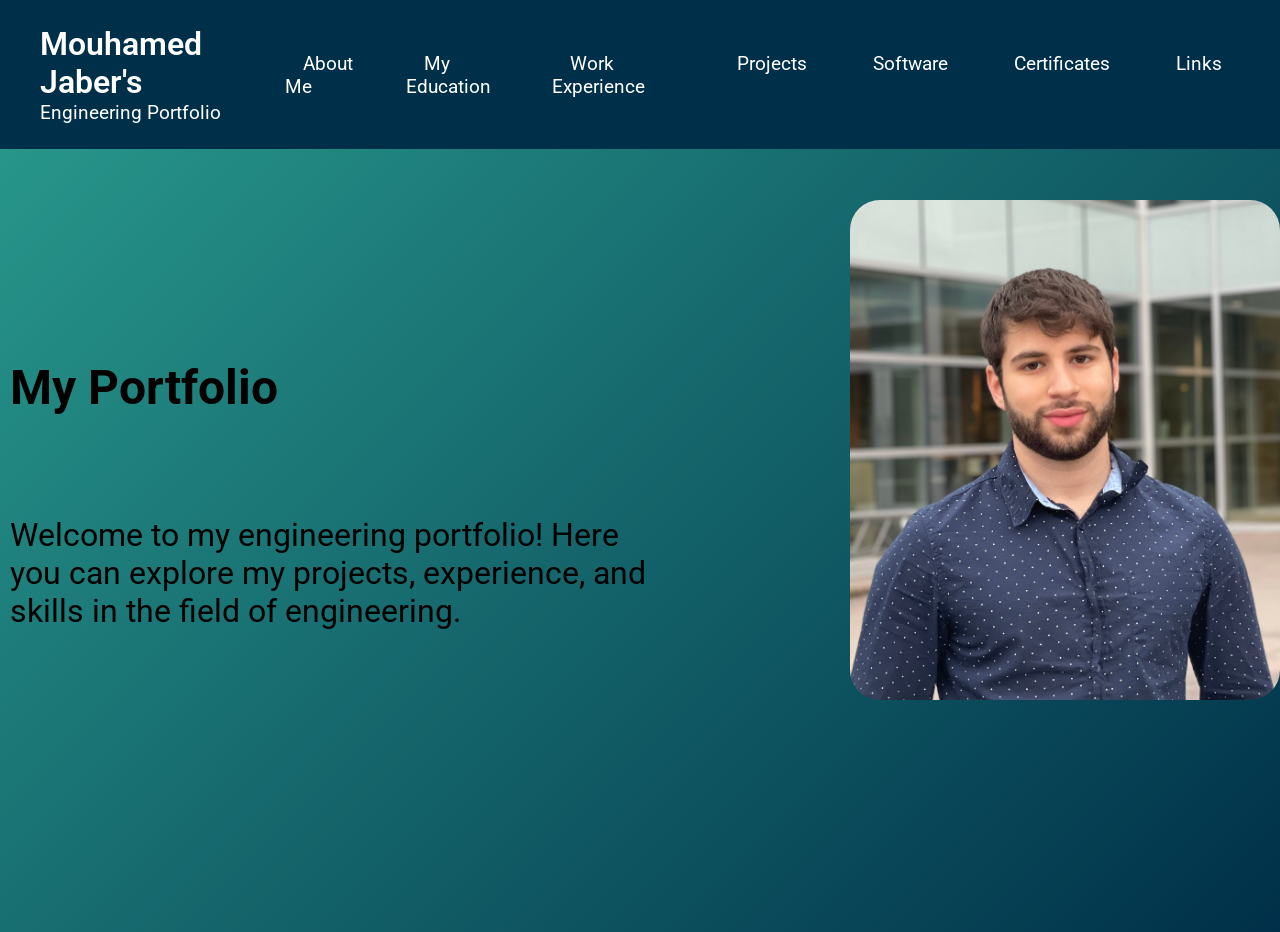
==== index.html @ cb68548f "commiting all work of portfolio" ====
<!DOCTYPE html>
<html lang="en">
<head>
    <meta charset="UTF-8">
    <meta name="viewport" content="width=device-width, initial-scale=1.0">
    <title>Mouhamed Jaber's Engineering Portfolio</title>
    <link rel="stylesheet" href="style.css">
</head>
<body class="homeBody">
    <header>
        <nav class="navbar">
            <a href="index.html" class="nav_title">
                <h2 class="title-text">Mouhamed Jaber's </h2>
                <h3 class="title-subtext">Engineering Portfolio</h3>
            </a>
            <ul class="nav-menu">
                <li class="nav-item">
                    <a href="aboutMe.html" class="nav-link">About Me</a>
                </li>
                <li class="nav-item">
                    <a href="myEdu.html" class="nav-link">My Education</a>
                </li>
                <li class="nav-item">
                    <a href="workXp.html" class="nav-link">Work Experience</a>
                </li>
                <li class="nav-item">
                    <a href="projects.html" class="nav-link">Projects</a>
                </li>
                <li class="nav-item">
                    <a href="software.html" class="nav-link">Software</a>
                </li>
                <li class="nav-item">
                    <a href="certs.html" class="nav-link">Certificates</a>
                </li>
                <li class="nav-item">
                    <a href="links.html" class="nav-link">Links</a>
                </li>
            </ul>
        </nav>
    </header>
    <main class="home">
        <section class="hero-section">
            <div class="section-content">
                <div class="hero-details">
                    <div class="hero-img">
                        <img src="images/profile.jpeg" alt="Profile Picture" class="profile-image">
                    </div>
                    <div class="hero-text">
                        <h1 class="hero-title">My Portfolio</h1>
                        <p class="hero-description">Welcome to my engineering portfolio! Here you can explore my projects, experience, and skills in the field of engineering.</p>
                    </div>
                </div>
            </div>
        </section>
    </main>
</body>
</html>
---- style.css ----
/* Importing Google Fonts */
@import url('https://fonts.googleapis.com/css2?family=Roboto:ital,wght@0,100..900;1,100..900&display=swap');

* {
    margin: 0;
    padding: 0;
    box-sizing: border-box;
    font-family: 'Roboto', sans-serif;
}

:root {
    /*Colors*/
    --black-color: #000000;
    --primary-color: #003049;
    --secondary-color: #fff;
    --color_3: #d62828;
    --color_4: #f77f00;
    --color_5: #fcbf49;
    --color_6: #eae2b7;
    --color_7: #2a9d8f;

    /*Font Sizes*/
    --font-size-s: 0.9rem;
    --font-size-n: 1rem;
    --font-size-m: 1.2rem;
    --font-size-l: 1.5rem;
    --font-size-xl: 2rem;
    --font-size-xxl: 2.5rem;
    --font-size-xxxl: 3rem;


    /*Font Weights*/
    --font-weight-normal: 400;
    --font-weight-medium: 500;
    --font-weight-bold: 700;
    --font-weight-semibold: 600;

    /*Border Radius*/
    --border-radius-s: 8px;
    --border-radius-m: 30px;
    --border-radius-circle: 50%;

    /*Site Max Width*/
    --site-max-width: 1450px;


}

ul {
    list-style: none;
}

a {
    text-decoration: none;
}

button {
    border: none;
    cursor: pointer;
    background: none;
}

img {
    display: block;
    max-width: 100%;
}

/*Navba*/
header {
    position: realtive;
    top: 0;
    left: 0;
    width: 100%;
    background: var(--primary-color);
}

header .navbar {
    display: flex;
    justify-content: space-between;
    padding: 25px 40px;
    align-items: center;
}

.navbar .nav_title .title-text {
    color: var(--secondary-color);
    font-size: var(--font-size-xl);
    font-weight: var(--font-weight-semibold);
}

.navbar .nav_title .title-subtext {
    color: var(--secondary-color);
    font-size: var(--font-size-m);
    font-weight: var(--font-weight-normal);
}

.navbar .nav-menu {
    display: flex;
    gap: 30px;
}

.navbar .nav-menu .nav-link {
    padding: 10px 18px;
    color: var(--secondary-color);
    font-size: var(--font-size-m);
    border-radius: var(--border-radius-m);
    transition: 0.3s ease;
}

.navbar .nav-menu .nav-link:hover {
    background: var(--color_4);
    color: var(--primary-color);
}

/* BODY */
body {
    overflow-x: hidden;  /* prevents horizontal scroll */
    overflow-y: auto;
    background: linear-gradient(135deg,#2a9d8f,#003049);

}

.home {
    z-index: -1;
    height: 100%;
}

.hero-section {
    padding-top: 150px;
    width: 100%;
    color: #000;
    height: 87vh;
}

.section-content{
    max-width: var(--site-max-width);
    margin: 0 auto;
    padding: 10px 10px;

}

.hero-details {
    flex-direction: column;
    align-items: center;
    gap: 20px;
    text-align: center;

}

.hero-img {
    position: absolute;
    top: 200px;
    left: 850px;
    overflow: hidden;
}

.hero-details .hero-img .profile-image {

    width: 600px;
    height: 500px;
    border-radius: var(--border-radius-m);
    object-fit: cover;

}

.hero-details .hero-text {
    max-width: 650px;
    text-align: left;
    padding-top: 50px;
}

.hero-text .hero-title {
    font-size: var(--font-size-xxxl);
    font-weight: var(--font-weight-bold);
    color: var(--black-color);
}

.hero-text .hero-description {
    font-size: var(--font-size-xl);
    color: var(--black-color);
    padding-top: 100px;
}
/* About Me Specific Styles */

.aboutMe {
    height: 125vh;
}

.carousel {
    display: flex;
    position: absolute;
    top: 650px;
    margin: 100px auto;
    width: 100%;
    justify-content: center;
    overflow-x: hidden;

}

.carousel::-webkit-scrollbar {
    display: none;
}

.group {
    display: flex;
    justify-content: center;
    gap: 1em;
    animation: spin 15s linear infinite;
    padding-right: 1em;


}

.v1, .v2, .v3, .v4, .v5, .v6 {
    flex: 0 0 auto;
    height: 7em;
    width: 7em;
    background: rgb(255, 255, 255);
    font-size: 3rem;
    border-radius: 5px;
    text-align: center;
    align-content: center;
    overflow: hidden;
    display: flex;
    align-items: center;
    justify-content: center;
}


.v1 video {
    width: 150%;
    height: 150%;
    transform: scale(1.25, 1);
    object-fit: fill;
}

.v2 video {
    width: 200%;
    height: 125%;
    transform: translateX(20px);
    transform: translateY(30px);

    object-fit: fill;
}

.v3 img {
    width: 115%;
    height: 100%;
    /* transform: translateX(10px); */

    object-fit: fill;
}

.v4 video {
    width: 135%;
    height: 90%;
    transform:
    translateY(5px)
    scale(1.15, 1.15);


    object-fit: fill;
}

.v5 img {
    width: 115%;
    height: 100%;
    /* transform: translateX(10px); */

    object-fit: fill;
}


.v6 {
    position: relative;
}

.antennaP {

    object-fit: fill;
    position: absolute;
    width: 50%;
    height: 30%;
    bottom: 0;
    right: 0;
    z-index: 2;
}

.S11 {

    object-fit: fill;
    position: absolute;
    width: 100%;
    height: 80%;
    top: 0;
    left: 0;
    z-index: 1;
}

.aboutMeDiv {
    text-align: left;
    margin: 0 auto;
    position: relative;
}

.aboutMeText{
    position: absolute;
    top: 100px;
    left: 50px;
    font-size: var(--font-size-xl);
    font-weight: var(--font-weight-m);
    color: var(--black-color);
    /* margin-right: 800px; */
    max-width: 500px;
}

.aboutMeList {
    position: absolute;
    top: 200px;
    left: 50px;
    font-size: var(--font-size-xl);
    font-weight: var(--font-weight-m);
    color: var(--black-color);
    list-style: disc;
    padding-left: 40px;
}


.aboutMeText2{
    position: absolute;
    top: 400px;
    left: 50px;
    font-size: var(--font-size-xl);
    font-weight: var(--font-weight-m);
    color: var(--black-color);
    /* margin-right: 800px; */
    max-width: 600px;
}

.EulerDiagram{
    position: absolute;
    top: 50px;
    right: 150px;
    width: 500px;
    height: 500px;
}

.EulerDiagram img {
    width: 500px;
    height: 500px;
}

@keyframes spin{
    from{translate: 0;}
    to{translate: -100%;}
}

/* Certs Specific Styles */

.certs {
    position: relative;
    text-align: left;
    margin: 0 auto;

}

.certImgs {
    position: absolute;
    top: 0px;
    right: 0;
    left: 0;
    bottom: 0;
    display: flex;
    justify-content: space-evenly;
    padding-top: 170px;

}


.cert1 img, .cert2 img {
    width: 400px;
    height: 300px;
    object-fit: cover;
    border-radius: var(--border-radius-s);

}

.cert3 {

    position: relative;

    background-color: #fff;
    border-radius: var(--border-radius-s);

    width: 400px;
    height: 300px;
    display: flex;
    align-items: center;

}

.cert3 img {
    position: absolute;
    width: 50%;
    top:65%;
    transform: translate(50%,-50%);
}

.cert3Text {
    position: absolute;
    top: 20%;
    text-align: center;
    transform: translate(0%,-50%);
    font-size: var(--font-size-xl);
    font-weight: var(--font-weight-bold);
    color: var(--black-color);
}

.certLink {
    display: flex;
    height: 303px;
    position: relative;
    transition: 0.3s ease;
}

.certLink:hover {
    transform:
    scale(1.1,1.1)
    translate(0%,2%);
    transition: 0.3s ease;
}

/* myEdu Specific Styles */
.eduBody {
    position: relative;
    height: 200vh;
}

.eduSections {
    position: absolute;
    top: 150px;
    left: 0;
    right: 0;
    display: flex;
    height: 153px;
    justify-content: center;
    gap: 50px;
}

.eduElem {
    display: flex;
    position: relative;
    width: 450px;
    height: 150px;
    background: rgb(91, 195, 199);
    border: 3px solid rgb(0, 50, 102);
    border-radius: var(--border-radius-s);
}


.eduElem .ubcLogo{
    position: relative;
    width: 150px;
    left:-10px;
}

.eduElem .eduText .title{
    position: absolute;
    top: 20px;
    left: 130px;
    font-size: var(--font-size-l);
    font-weight: var(--font-weight-bold);
    color: var(--black-color);
}

.eduElem .eduText .desc{
    position: absolute;
    top: 60px;
    left: 130px;
    width:280px;
    font-size: var(--font-size-m);
    color: var(--black-color);
    padding-top: 10px;
    padding-bottom: 10px;
}

.eduPage .EngBoxes {
    position: relative;
    left: 50%;
    transform: translate(-50%,150px);
    align-items: flex-start;
    display: flex;
    justify-content: center;
    gap: 20px;
}

.eduPage .EngBoxes .box{
    display: inline-flex;
    flex-direction: column;
    width: 300px;
    padding-bottom: 35px;
    border-radius: 10px;
    border: 4px solid rgb(0, 50, 102);
    background-color:  rgb(170, 255, 255);
}

.EngBoxes .title{
    position: relative;
    top: 5px;
    left: 10px;
    font-size: var(--font-size-l);
    font-weight: var(--font-weight-bold);
}

.EngBoxes .list{
    position: relative;
    top: 20px;
    left: 30px;
    font-size: var(--font-size-m);
    list-style: disc;
    width: 200px;
    display: flex;
    justify-content: space-evenly;
    flex-direction: column;
    row-gap: 10px;
}

/* WorkXP Specific Styles */
.workXp_hero-section {
    display: flex;
    justify-content: center;
    height: 1000px;
    gap:20px;
}

.cols{
    display: flex;
    flex-direction: column;
    gap: 20px;
    /* border: 3px solid red; */

}

.workXp .workXp-hero-section {
   display: flex;
   flex-direction: column;
}

.workXp .title{
    height: 120px;
    padding-left: 10px;
}

.workXp .desc{
    font-size: 1.5rem;
    padding-left: 10px;
    height: 70px;
}

.workXp .XP{
    display: flex;
    height: 300px;
    border: 2px solid;
    border-image: linear-gradient(90deg, hwb(173 0% 50%), hwb(201 0% 55%)) 1;
}


.workXp .XP img{
    margin-left: auto;
}


/* .workXp .xp1, .workXp .xp3 {
    background:  rgba(41, 179, 162,0.5);
}

.workXp .xp2, .workXp .xp4 {
    background:  rgba(41, 204, 185,0.5);
} */
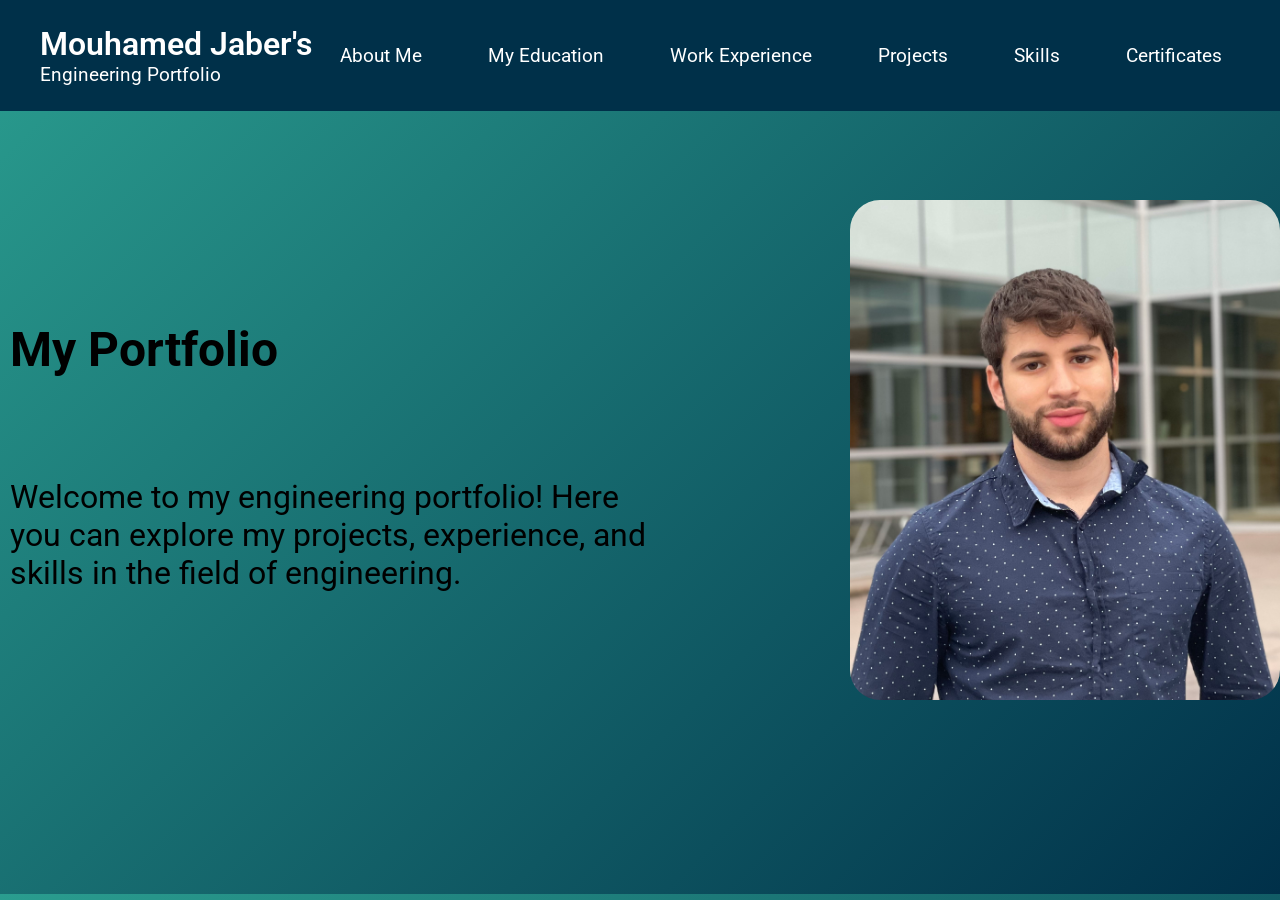
==== commit 5b215a63: "Software page got changed to skills(which will include some software skills). Deleted Links page. Ic" ====
--- a/index.html
+++ b/index.html
@@ -21,19 +21,16 @@
                     <a href="myEdu.html" class="nav-link">My Education</a>
                 </li>
                 <li class="nav-item">
-                    <a href="workXp.html" class="nav-link">Work Experience</a>
+                    <a href="workxp.html" class="nav-link">Work Experience</a>
                 </li>
                 <li class="nav-item">
                     <a href="projects.html" class="nav-link">Projects</a>
                 </li>
                 <li class="nav-item">
-                    <a href="software.html" class="nav-link">Software</a>
+                    <a href="skills.html" class="nav-link">Skills</a>
                 </li>
                 <li class="nav-item">
                     <a href="certs.html" class="nav-link">Certificates</a>
-                </li>
-                <li class="nav-item">
-                    <a href="links.html" class="nav-link">Links</a>
                 </li>
             </ul>
         </nav>
--- a/style.css
+++ b/style.css
@@ -354,81 +354,6 @@
     to{translate: -100%;}
 }
 
-/* Certs Specific Styles */
-
-.certs {
-    position: relative;
-    text-align: left;
-    margin: 0 auto;
-
-}
-
-.certImgs {
-    position: absolute;
-    top: 0px;
-    right: 0;
-    left: 0;
-    bottom: 0;
-    display: flex;
-    justify-content: space-evenly;
-    padding-top: 170px;
-
-}
-
-
-.cert1 img, .cert2 img {
-    width: 400px;
-    height: 300px;
-    object-fit: cover;
-    border-radius: var(--border-radius-s);
-
-}
-
-.cert3 {
-
-    position: relative;
-
-    background-color: #fff;
-    border-radius: var(--border-radius-s);
-
-    width: 400px;
-    height: 300px;
-    display: flex;
-    align-items: center;
-
-}
-
-.cert3 img {
-    position: absolute;
-    width: 50%;
-    top:65%;
-    transform: translate(50%,-50%);
-}
-
-.cert3Text {
-    position: absolute;
-    top: 20%;
-    text-align: center;
-    transform: translate(0%,-50%);
-    font-size: var(--font-size-xl);
-    font-weight: var(--font-weight-bold);
-    color: var(--black-color);
-}
-
-.certLink {
-    display: flex;
-    height: 303px;
-    position: relative;
-    transition: 0.3s ease;
-}
-
-.certLink:hover {
-    transform:
-    scale(1.1,1.1)
-    translate(0%,2%);
-    transition: 0.3s ease;
-}
-
 /* myEdu Specific Styles */
 .eduBody {
     position: relative;
@@ -455,7 +380,6 @@
     border: 3px solid rgb(0, 50, 102);
     border-radius: var(--border-radius-s);
 }
-
 
 .eduElem .ubcLogo{
     position: relative;
@@ -536,8 +460,6 @@
     display: flex;
     flex-direction: column;
     gap: 20px;
-    /* border: 3px solid red; */
-
 }
 
 .workXp .workXp-hero-section {
@@ -556,23 +478,211 @@
     height: 70px;
 }
 
-.workXp .XP{
-    display: flex;
-    height: 300px;
+.workXp .XP_s1, .workXp .XP_s2 {
+    display: flex;
+    height: 600px;
     border: 2px solid;
     border-image: linear-gradient(90deg, hwb(173 0% 50%), hwb(201 0% 55%)) 1;
 }
 
-
-.workXp .XP img{
+.workXp .XP_s1 .all_text, .workXp .XP_s2 .all_text{
+    background-color: rgba(170, 255, 255, 0.5);
+    border: 3px solid black;
+    border-radius: var(--border-radius-s);
+    font-size: var(--font-size-m);
+    padding-left: 5px;
+}
+
+.workXp .XP_s1 .xp_jobtitle, .workXp .XP_s2 .xp_jobtitle{
+    padding-bottom: 10px;
+}
+
+.workXp .xp_desc{
+    padding-bottom: 10px;
+    padding-left: 5px;
+}
+
+.workXp .XP_s1 .myWork, .workXp .XP_s2 .myWork{
+    padding-top: 30px;
+    padding-bottom: 10px;
+}
+
+.workXp .links{
+    padding-top: 20px;
+}
+
+.workXp .XP_s1 ul, .workXp .XP_s2 ul{
+    padding-left: 30px;
+    list-style: disc;
+}
+
+
+
+.workXp .xp1{
+    height: 500px;
+}
+.workXp .xp1 .job-media1{
     margin-left: auto;
-}
-
-
-/* .workXp .xp1, .workXp .xp3 {
-    background:  rgba(41, 179, 162,0.5);
-}
-
-.workXp .xp2, .workXp .xp4 {
-    background:  rgba(41, 204, 185,0.5);
-} */
+    height: 250px;
+}
+
+
+
+.workXp .xp2{
+    height: 750px;
+}
+.workXp .xp2 .job-media1{
+    margin-right: auto;
+    height: 300px;
+}
+.workXp .xp2 .job-media2{
+    margin-right: auto;
+    height: 450px;
+    width:600px;
+}
+.workXp .xp2 .xp2-media{
+    width: 1500px;
+}
+
+
+
+.workXp .xp3 .job-media1{
+    margin-left: auto;
+    height: 300px;
+    width: 400px;
+}
+.workXp .xp3 .job-media2{
+    height: 315px;
+    width: 400px;
+}
+.workXp .xp3 .btm_media{
+    display: inline-flex;
+    justify-content: center;
+}
+.workXp .xp3 {
+    height: 620px;
+}
+
+
+.workXp .xp4{
+    height: 500px;
+}
+.workXp .xp4 .xp-media{
+    display: flex;
+    flex-direction: column;
+    align-items: center;
+    background: rgb(164, 25, 46);
+}
+.workXp .xp4 .xp-media .job-media1{
+    height: 200px;
+    width: 280px;
+}
+.workXp .xp4 .xp-media .job-media2{
+    margin-top: 20px;
+    width: 500px;
+}
+
+
+.workXp .xp5{
+    height: 470px;
+}
+.workXp .xp5 .xp-media{
+    display: flex;
+    align-items: center;
+    background: rgb(164, 25, 46);
+}
+.workXp .xp5 .xp-media .job-media1{
+    height: 300px;
+    width: 1200px;
+}
+
+.workXp .xp6{
+    height: 450px;
+}
+.workXp .xp6 .xp-media{
+    display: flex;
+    align-items: center;
+    background: rgb(164, 25, 46);
+}
+.workXp .xp6 .xp-media .job-media1{
+    height: 300px;
+    width: 900px;
+}
+
+
+
+/* cert specific styles */
+.cert .hero-section{
+    display: flex;
+    justify-content: center;
+    align-items: center;
+    margin-top: 40px;
+    margin-bottom: 100px;
+
+}
+.cert .certHero {
+    display: inline-flex;
+    justify-content: center;
+    flex-wrap: wrap;
+    align-content: start;
+    gap:50px;
+}
+
+.cert .boxes:not(.box3){
+    border-radius: var(--border-radius-s);
+    display: flex;
+    justify-content: center;
+    overflow: hidden;
+}
+
+.cert .boxes{
+    transition: 0.3s ease;
+    width: 400px;
+    height: 300px;
+}
+
+.cert .boxes img:not(.box3 img){
+    width: 400px;
+    height: 300px;
+    object-fit: cover;
+    border-radius: var(--border-radius-s);
+}
+
+.cert .box3 {
+    display: flex;
+    background: white;;
+    align-items: center;
+    flex-direction: column;
+    border-radius: var(--border-radius-s);
+    justify-content: center;
+    text-align: center;
+}
+
+.cert .box3 img {
+    border-radius: var(--border-radius-s);
+    height: 200px;
+    margin-bottom: -10px;
+}
+
+.cert .box3 p {
+    font-size: var(--font-size-xl);
+    font-weight: var(--font-weight-bold);
+    color: var(--black-color);
+}
+
+.boxes:hover {
+    transform:
+    scale(1.1,1.1);
+    transition: 0.3s ease;
+}
+
+
+
+
+
+
+
+
+
+
+
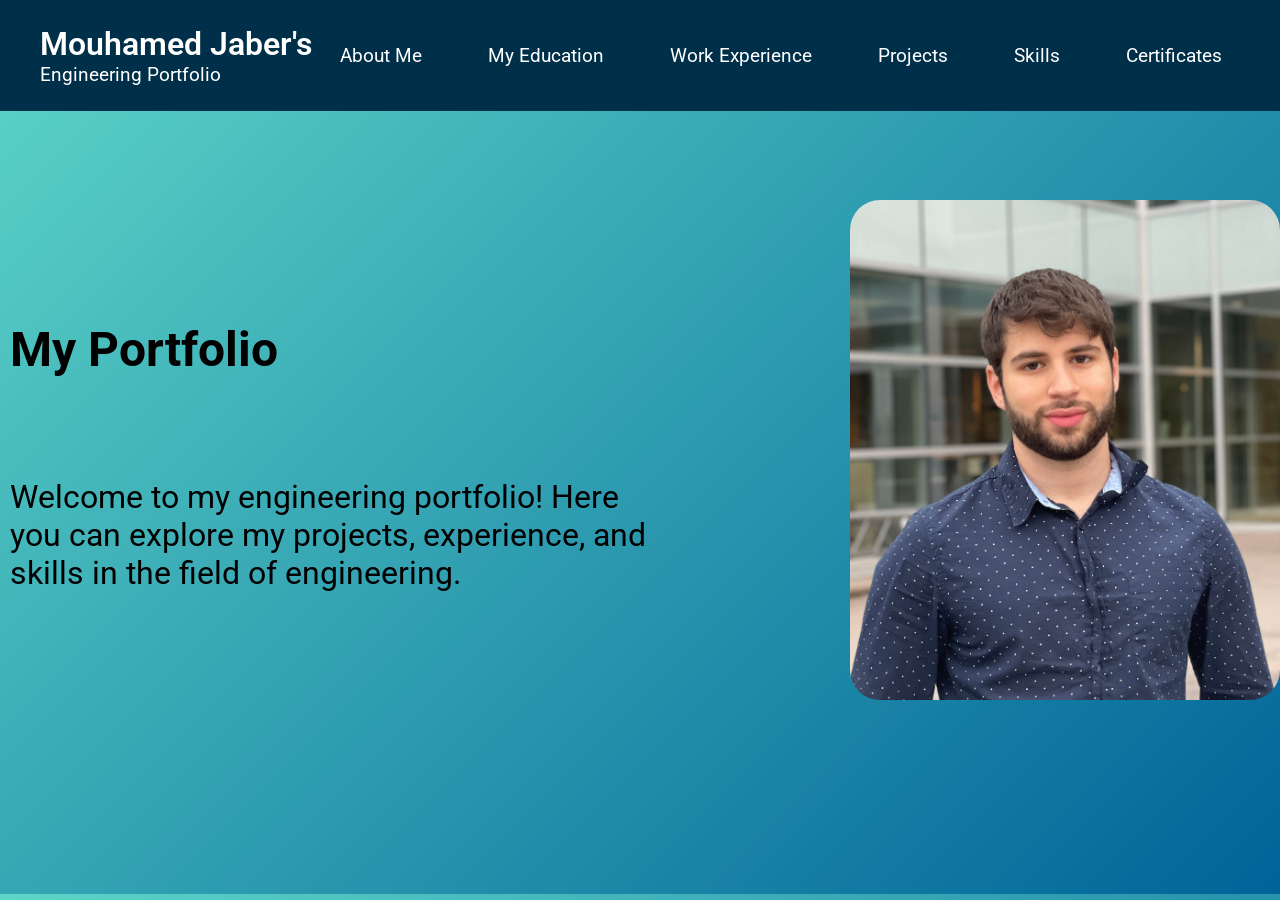
==== commit defe0bd9: "testing changes on static page" ====
--- a/index.html
+++ b/index.html
@@ -15,7 +15,7 @@
             </a>
             <ul class="nav-menu">
                 <li class="nav-item">
-                    <a href="aboutMe.html" class="nav-link">About Me</a>
+                    <a href="aboutme.html" class="nav-link">About Me</a>
                 </li>
                 <li class="nav-item">
                     <a href="myEdu.html" class="nav-link">My Education</a>
--- a/style.css
+++ b/style.css
@@ -115,7 +115,7 @@
 body {
     overflow-x: hidden;  /* prevents horizontal scroll */
     overflow-y: auto;
-    background: linear-gradient(135deg,#2a9d8f,#003049);
+    background: linear-gradient(135deg,hsl(173, 59%, 60%),hsl(201, 100%, 30%));
 
 }
 
@@ -677,12 +677,358 @@
 }
 
 
-
-
-
-
-
-
-
-
-
+/* Projects Specific Styles */
+
+.proj .proj-intro {
+    display: flex;
+    flex-direction: column;
+}
+
+.proj .proj-intro .proj-title{
+    padding-left: 10px;
+    padding-top: 10px;
+}
+
+.proj .proj-intro .proj-desc{
+    padding-left: 10px;
+    padding-top: 20px;
+    padding-bottom: 30px;
+    font-size: var(--font-size-l);
+}
+
+.proj .proj-hero {
+    height: 1000px;
+    display: flex;
+    justify-content: center;
+}
+
+.proj .proj-hero .proj-boxes {
+    display: flex;
+    justify-content: center;
+    align-content: start;
+    width: 100%;
+    padding-top: 50px;
+}
+
+.proj .proj-hero .proj-boxes .proj-col {
+    display: flex;
+    justify-content: start;
+    flex-direction: column;
+
+}
+
+.proj .proj-hero .proj-box {
+    width: 500px;
+    height: 240px;
+    background: rgb(170, 255, 255);
+    border: 3px solid rgb(0, 50, 102);
+    border-radius: var(--border-radius-s);
+}
+
+.proj .col1 .box1, .proj .col2 .box4, .proj .col3 .box2 {
+    height: 400px;
+}
+
+.proj .col1 .box1{
+    display: flex;
+    flex-direction: column;
+}
+
+.proj .col1 .box1 .title{
+    padding-left: 10px;
+    padding-top: 10px;
+
+}
+.proj .col1 .box1 .content{
+    display: flex;
+}
+
+.proj .col1 .box1 .content .desc{
+    display: flex;
+    flex-direction: column;
+
+    padding-top: 20px;
+    padding-left: 20px;
+
+    width: 270px;
+
+    font-size: 0.65rem;
+}
+.proj .col1 .box1 .content ol{
+    padding-top: 20px;
+    padding-left: 10px;
+    list-style: disc;
+}
+.proj .col1 .box1 .content li{
+    padding-bottom: 4px;
+
+}
+
+.proj .col1 .box1 .all-imgs-box{
+    display: flex;
+    flex-direction: column;
+    gap: 10px;
+    justify-content: center;
+    align-items: center;
+    width: 200px;
+    margin-left: auto;
+
+}
+.proj .col1 .box1 .set1-imgs{
+    display: flex;
+    gap: 20px;
+}
+.proj .col1 .box1 .set1-imgs .proj-img{
+    margin-top: -28px;
+    height: 100px;
+}
+.proj .col1 .box1 .set2-imgs{
+    display: flex;
+    height: 100px;
+    gap: 10px;
+}
+.proj .col1 .box1 .set3-imgs{
+    display: flex;
+    height: 100px;
+    margin-bottom: 5px;
+}
+
+.proj .col1 .box1 .link{
+    padding-top: 20px;
+    padding-left: 10px;
+}
+
+.proj .col1 .box2, .proj .col2 .box1, .proj .col3 .box3 {
+    height: 400px;
+}
+
+.proj .proj-boxes .proj-box:hover{
+    transform: scale(1.05);
+    transition: 0.3s ease;
+}
+.proj .proj-boxes .proj-box{
+    transition: 0.3s ease;
+}
+
+.proj .col1 .box2{
+    height: 600px;
+    display: flex;
+    flex-direction: column;
+}
+.proj .col1 .box2 .content{
+    display: flex;
+    flex-direction: column;
+}
+.proj .col1 .box2 .content .all-imgs-box{
+    margin-top: auto;
+}
+.proj .col1 .box2 .content .all-imgs-box img{
+    border-radius: var(--border-radius-s);
+}
+.proj .col1 .box2 .title{
+    padding-left: 10px;
+    padding-top: 10px;
+}
+.proj .col1 .box2 .content .desc {
+    padding-top: 10px;
+    padding-left: 20px;
+    padding-bottom: 10px;
+    font-size: 0.65rem;
+}
+.proj .col1 .box2 .content ol:not(.list2){
+    padding-left: 10px;
+    padding-top: 10px;
+    list-style: disc;
+}
+.proj .col1 .box2 .content .list1{
+    list-style: disc;
+    padding-top: 5px;
+}
+.proj .col1 .box2 .content .list2{
+    list-style: disc;
+    padding-left: 50px;
+}
+.proj .col1 .box2 .content .link{
+    padding-left: 10px;
+    padding-top: 20px;
+    padding-bottom: 10px;
+
+}
+
+.proj .col2 .box1{
+    display: flex;
+    flex-direction: column;
+}
+.proj .col2 .box1 .title{
+    padding-left: 10px;
+    padding-top: 10px;
+}
+.proj .col2 .box1 .content{
+    display: flex;
+    padding-top: 10px;
+}
+.proj .col2 .box1 .content .desc{
+    padding-left: 10px;
+    padding-top: 20px;
+    font-size: 0.7rem;
+    width:300px;
+}
+.proj .col2 .box1 .content ol{
+    padding-top: 20px;
+    list-style-type: disc;
+    list-style-position: inside;
+}
+
+.proj .col2 .box1 .content .all-imgs-box{
+    display: flex;
+    flex-direction: column;
+    margin-left: auto;
+    width: 300px;
+    margin-top:-40px;
+}
+
+.proj .col2 .box2{
+    display: flex;
+    flex-direction: column;
+    height: 700px;
+}
+.proj .col2 .box2 .title{
+    padding-left: 10px;
+    padding-top: 10px;
+}
+.proj .col2 .box2 .content{
+    display: flex;
+    padding-top: 10px;
+}
+.proj .col2 .box2 .content .desc{
+    padding-left: 10px;
+    padding-right: 10px;
+    padding-top: 20px;
+    font-size: 0.7rem;
+    width:400px;
+}
+.proj .col2 .box2 .content ol{
+    padding-top: 20px;
+    list-style-type: disc;
+    list-style-position: inside;
+}
+.proj .col2 .box2 .content .all-imgs-box{
+    padding-top: 20px;
+    display: flex;
+    margin-top: auto;
+}
+.proj .col2 .box2 .content .all-imgs-box img{
+    object-fit: cover;
+    width: 250px;
+    margin-left: auto;
+}
+.proj .col2 .box2 .content .all-imgs-box video{
+    margin-right: auto;
+    object-fit: cover;
+    width: 400px;
+}
+
+
+.proj .col3 .box1{
+    display: flex;
+    flex-direction: column;
+    height: 500px;
+}
+.proj .col3 .box1 .title{
+    padding-top: 10px;
+    padding-left: 10px;
+}
+.proj .col3 .box1 .content{
+    display: flex;
+    padding-top: 10px;
+}
+.proj .col3 .box1 .desc{
+    display: flex;
+    flex-direction: column;
+    padding-top: 10px;
+    padding-left: 20px;
+    font-size: 0.65rem;
+}
+.proj .col3 .box1 .desc ol{
+    padding-top: 10px;
+    list-style: disc;
+    list-style-position: inside;
+}
+
+.proj .col3 .box1 .desc li{
+    padding-bottom: 4px;
+}
+
+.proj .col3 .box1 .all-imgs-box{
+    display: flex;
+    justify-content: center;
+    align-items: center;
+    width: 300px;
+}
+
+.proj .col3 .box2{
+    display: flex;
+    flex-direction: column;
+    height: 500px;
+}
+.proj .col3 .box2 .title{
+    padding-top: 10px;
+    padding-left: 10px;
+}
+.proj .col3 .box2 .content{
+    display: flex;
+    padding-top: 10px;
+}
+.proj .col3 .box2 .desc{
+    display: flex;
+    flex-direction: column;
+    padding-top: 10px;
+    padding-left: 20px;
+    font-size: 0.65rem;
+}
+.proj .col3 .box2 .desc ol{
+    padding-top: 10px;
+    list-style: disc;
+    list-style-position: inside;
+}
+
+.proj .col3 .box2 .desc li{
+    padding-bottom: 4px;
+}
+
+.proj .col3 .box2 .all-imgs-box{
+    display: flex;
+    justify-content: center;
+    align-items: center;
+    width: 300px;
+    object-fit: cover;
+}
+
+.proj .col3 .box2 .bottom_img{
+    display: flex;
+    justify-content: center;
+    align-items: center;
+}
+.proj .col3 .box2 .bottom_img img{
+    height:300px;
+    width: 450px;
+}
+
+/* Skills Specific Styles */
+
+.sklz .sklz-intro{
+    display: flex;
+    flex-direction: column;
+    height: 100px;
+    padding-left: 10px;
+    padding-top: 10px;
+}
+.sklz .sklz-intro .intro-desc{
+    padding-top: 10px;
+    font-size: x-large;
+}
+.sklz .sklz-section{
+    display: flex;
+    flex-direction: column;
+    height: 600px;
+}
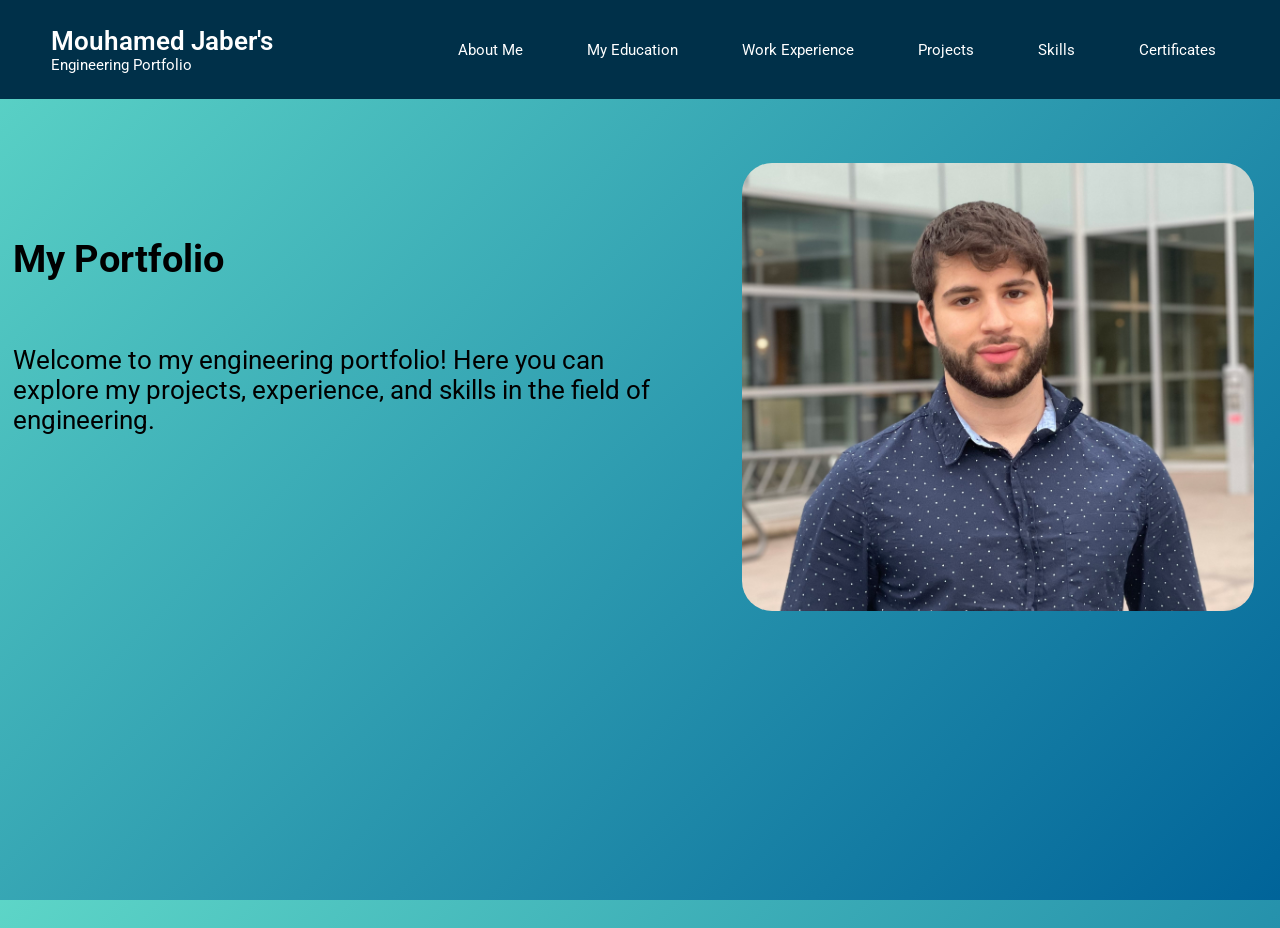
==== commit 441fb37b: "made more changes using responsive design in index.html and navbar" ====
--- a/index.html
+++ b/index.html
@@ -15,7 +15,7 @@
             </a>
             <ul class="nav-menu">
                 <li class="nav-item">
-                    <a href="aboutme.html" class="nav-link">About Me</a>
+                    <a href="aboutMe.html" class="nav-link">About Me</a>
                 </li>
                 <li class="nav-item">
                     <a href="myEdu.html" class="nav-link">My Education</a>
@@ -39,12 +39,13 @@
         <section class="hero-section">
             <div class="section-content">
                 <div class="hero-details">
-                    <div class="hero-img">
-                        <img src="images/profile.jpeg" alt="Profile Picture" class="profile-image">
-                    </div>
+
                     <div class="hero-text">
                         <h1 class="hero-title">My Portfolio</h1>
                         <p class="hero-description">Welcome to my engineering portfolio! Here you can explore my projects, experience, and skills in the field of engineering.</p>
+                    </div>
+                    <div class="hero-img">
+                        <img src="images/profile.jpeg" alt="Profile Picture" class="profile-image">
                     </div>
                 </div>
             </div>
--- a/style.css
+++ b/style.css
@@ -20,13 +20,13 @@
     --color_7: #2a9d8f;
 
     /*Font Sizes*/
-    --font-size-s: 0.9rem;
-    --font-size-n: 1rem;
-    --font-size-m: 1.2rem;
-    --font-size-l: 1.5rem;
-    --font-size-xl: 2rem;
-    --font-size-xxl: 2.5rem;
-    --font-size-xxxl: 3rem;
+    --font-size-s: 0.9vw;
+    --font-size-n: 1vw;
+    --font-size-m: 1.2vw;
+    --font-size-l: 1.5vw;
+    --font-size-xl: 2vw;
+    --font-size-xxl: 2.5vw;
+    --font-size-xxxl: 3vw;
 
 
     /*Font Weights*/
@@ -67,9 +67,8 @@
 
 /*Navba*/
 header {
-    position: realtive;
-    top: 0;
-    left: 0;
+    position: relative;
+
     width: 100%;
     background: var(--primary-color);
 }
@@ -77,7 +76,7 @@
 header .navbar {
     display: flex;
     justify-content: space-between;
-    padding: 25px 40px;
+    padding: 2% 4%;
     align-items: center;
 }
 
@@ -95,15 +94,20 @@
 
 .navbar .nav-menu {
     display: flex;
-    gap: 30px;
+    gap: 3vw;
 }
 
 .navbar .nav-menu .nav-link {
-    padding: 10px 18px;
+    padding-left: 1vw;
+    padding-right: 1vw;
+    padding-bottom: 0.5vw;
+    padding-top: 0.5vw;
+
     color: var(--secondary-color);
     font-size: var(--font-size-m);
     border-radius: var(--border-radius-m);
     transition: 0.3s ease;
+
 }
 
 .navbar .nav-menu .nav-link:hover {
@@ -116,56 +120,54 @@
     overflow-x: hidden;  /* prevents horizontal scroll */
     overflow-y: auto;
     background: linear-gradient(135deg,hsl(173, 59%, 60%),hsl(201, 100%, 30%));
-
-}
-
-.home {
+    overflow: hidden;
+
+}
+
+.homeBody {
     z-index: -1;
-    height: 100%;
+    height: 100vh;
+
 }
 
 .hero-section {
-    padding-top: 150px;
     width: 100%;
     color: #000;
-    height: 87vh;
+    height: 85vh;
 }
 
 .section-content{
-    max-width: var(--site-max-width);
+    width: 100vw;
     margin: 0 auto;
-    padding: 10px 10px;
-
 }
 
 .hero-details {
-    flex-direction: column;
-    align-items: center;
-    gap: 20px;
-    text-align: center;
-
+    margin-top: 5vw;
+    display: flex;
+    align-items: center;
+    width: 100vw;
 }
 
 .hero-img {
-    position: absolute;
-    top: 200px;
-    left: 850px;
-    overflow: hidden;
+    margin-left: auto;
+    margin-right: 2vw;
+
 }
 
 .hero-details .hero-img .profile-image {
-
-    width: 600px;
-    height: 500px;
+    width: 40vw;
+    height: 35vw;
     border-radius: var(--border-radius-m);
     object-fit: cover;
 
+
 }
 
 .hero-details .hero-text {
-    max-width: 650px;
+    margin-bottom: 8vw;
+    margin-left: 1vw;
+    width: 50vw;
     text-align: left;
-    padding-top: 50px;
 }
 
 .hero-text .hero-title {
@@ -177,7 +179,7 @@
 .hero-text .hero-description {
     font-size: var(--font-size-xl);
     color: var(--black-color);
-    padding-top: 100px;
+    padding-top: 5vw;
 }
 /* About Me Specific Styles */
 
